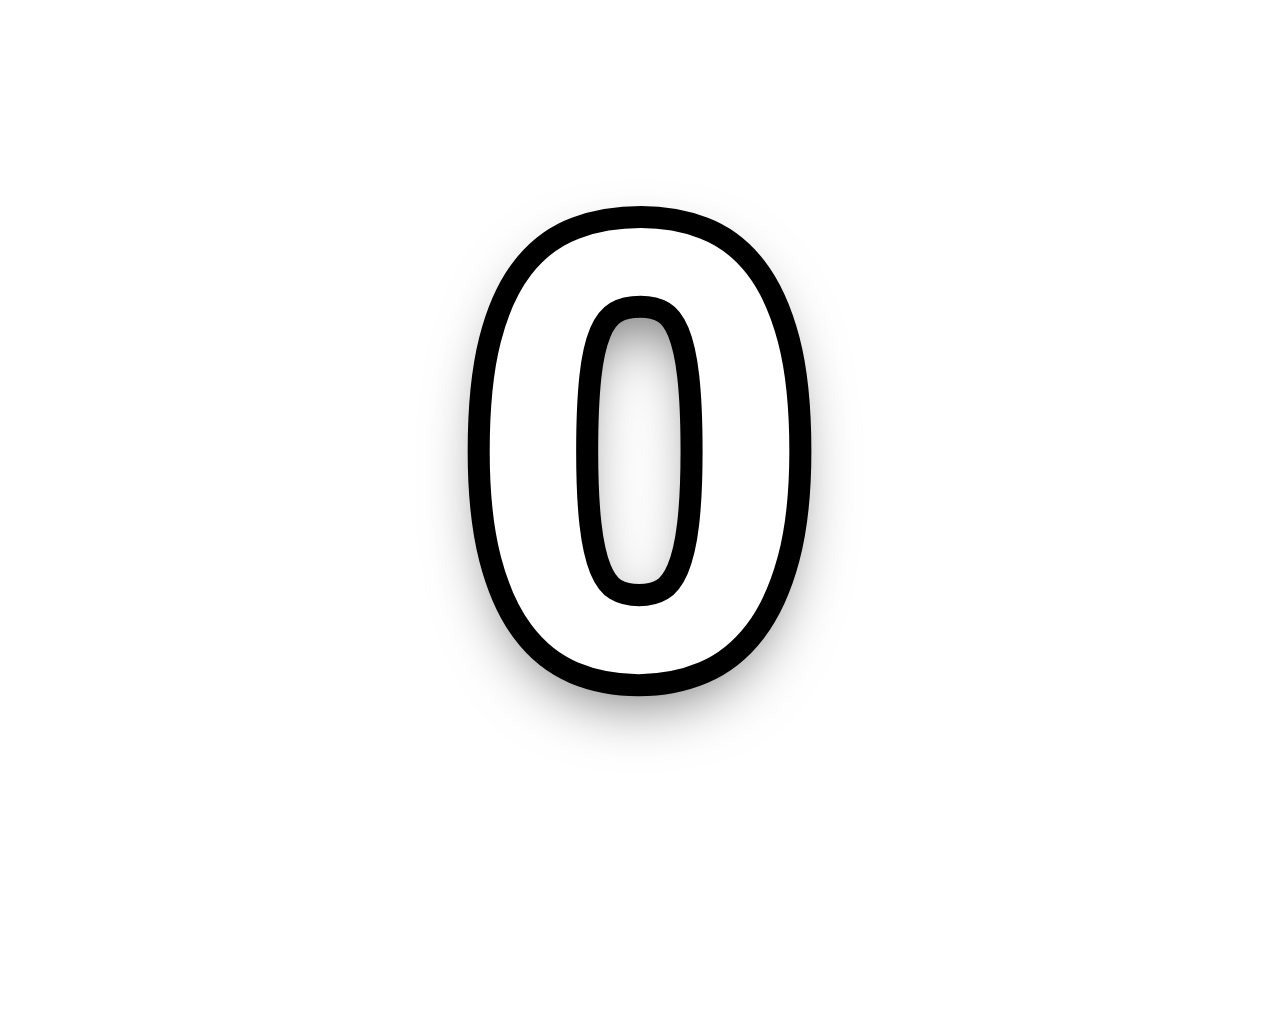
==== overlay/index.html @ 72db2e02 "Add "Support" button and personal presets installed from zip packs - SUPPORT_URL in app/__init__.py:" ====
<!doctype html>
<html lang="ru" data-preset="classic">
<head>
  <meta charset="utf-8">
  <title>Счётчик матов — оверлей</title>
  <link rel="stylesheet" href="style.css">
</head>
<body>
  <div id="counter" class="counter">
    <span id="label" class="label" hidden></span>
    <div id="number" class="number">
      <span id="glow" class="glow"></span>
      <span id="value" class="value">0</span>
    </div>
  </div>
  <script src="presets.js"></script>
  <script src="custom-presets.js"></script>
  <script src="sound.js"></script>
  <script src="overlay.js"></script>
</body>
</html>
---- overlay/style.css ----
/* Размер и цвет задаются из overlay.js по параметрам ?size= и ?color= */
:root {
  --size: 120px;
  --color: #ffffff;
  /* Подпись меньше числа; объявлено здесь, чтобы считаться от --size числа */
  --label-size: calc(var(--size) * 0.4);
}

/* Полностью прозрачный фон для OBS */
html,
body {
  margin: 0;
  padding: 0;
  background: transparent;
  overflow: hidden;
}

body {
  width: 100vw;
  height: 100vh;
  display: flex;
  align-items: center;
  justify-content: center;
  font-family: "Segoe UI Black", "Arial Black", "Segoe UI", Arial, sans-serif;
  font-weight: 900;
  user-select: none;
}

/* Подпись и число — один блок; положение подписи задаёт data-label-position на <html>. */
.counter {
  display: flex;
  align-items: center;
  gap: calc(var(--size) * 0.15);
  line-height: 1;
}

:root[data-label-position="right"] .counter { flex-direction: row-reverse; }
:root[data-label-position="top"] .counter { flex-direction: column; gap: calc(var(--size) * 0.05); }
:root[data-label-position="bottom"] .counter { flex-direction: column-reverse; gap: calc(var(--size) * 0.05); }

/* Вокруг числа строятся вспышка, «+N» и искры */
.number {
  position: relative;
}

/* Внутри подписи --size — её размер: обводка и тени пресетов уменьшаются вместе с ней */
.label {
  --size: var(--label-size);
  font-size: var(--size);
  color: var(--color);
  white-space: nowrap;
}

.value {
  position: relative;
  display: inline-block;
  font-size: var(--size);
  color: var(--color);
  font-variant-numeric: tabular-nums;
}

/* Обводка рисуется под заливкой, чтобы цифры не становились тоньше.
   Подпись оформляется так же, как число, во всех пресетах ниже. */
.value,
.label {
  -webkit-text-stroke: calc(var(--size) * 0.07) #000;
  paint-order: stroke fill;
  text-shadow: 0 calc(var(--size) * 0.04) calc(var(--size) * 0.1) rgba(0, 0, 0, 0.6);
}

/* Вспышка за числом */
.glow {
  position: absolute;
  inset: -40%;
  border-radius: 50%;
  background: radial-gradient(circle, var(--color) 0%, transparent 65%);
  opacity: 0;
  pointer-events: none;
}

/* Всплывающая надпись «+1» */
.plus {
  position: absolute;
  left: 50%;
  top: 0;
  font-size: calc(var(--size) * 0.45);
  color: var(--color);
  -webkit-text-stroke: calc(var(--size) * 0.03) #000;
  paint-order: stroke fill;
  text-shadow: 0 2px 6px rgba(0, 0, 0, 0.6);
  white-space: nowrap;
  pointer-events: none;
  opacity: 0;
}

/* ===================== Пресеты оформления =====================
   Пресет задаётся атрибутом data-preset на <html> (см. overlay.js).
   "classic" — стили выше без изменений. Цвет цифр (--color) выставляет
   overlay.js: из ?color= или из пресета (presets.js). */

/* --- Мем: Impact, толстая чёрная обводка --- */
:root[data-preset="impact"] body {
  font-family: Impact, Haettenschweiler, "Arial Narrow Bold", "Arial Black", sans-serif;
  font-weight: 400;
}

:root[data-preset="impact"] .value,
:root[data-preset="impact"] .label {
  letter-spacing: 0.02em;
  -webkit-text-stroke: calc(var(--size) * 0.09) #000;
  text-shadow: calc(var(--size) * 0.03) calc(var(--size) * 0.05) 0 #000;
}

:root[data-preset="impact"] .plus {
  -webkit-text-stroke: calc(var(--size) * 0.05) #000;
  text-shadow: none;
}

:root[data-preset="impact"] .glow {
  display: none;
}

/* --- Неон: светящиеся контуры, медленная пульсация --- */
:root[data-preset="neon"] {
  --accent: #ff2bd6;
}

:root[data-preset="neon"] body {
  font-family: Bahnschrift, "Segoe UI Variable Display", "Segoe UI", Arial, sans-serif;
  font-weight: 600;
}

:root[data-preset="neon"] .value,
:root[data-preset="neon"] .label {
  -webkit-text-stroke: 0;
  text-shadow:
    0 0 calc(var(--size) * 0.04) #fff,
    0 0 calc(var(--size) * 0.1) var(--color),
    0 0 calc(var(--size) * 0.22) var(--accent),
    0 0 calc(var(--size) * 0.4) var(--accent);
  animation: neon-pulse 2.4s ease-in-out infinite;
}

:root[data-preset="neon"] .plus {
  color: var(--accent);
  -webkit-text-stroke: 0;
  text-shadow:
    0 0 calc(var(--size) * 0.03) #fff,
    0 0 calc(var(--size) * 0.12) var(--accent);
}

:root[data-preset="neon"] .glow {
  background: radial-gradient(circle, var(--accent) 0%, transparent 60%);
}

@keyframes neon-pulse {
  0%, 100% { filter: brightness(1); }
  50% { filter: brightness(1.25); }
}

/* --- Ретро: моноширинный шрифт, жёсткая «пиксельная» тень --- */
:root[data-preset="retro"] body {
  font-family: Consolas, "Lucida Console", "Courier New", monospace;
  font-weight: 700;
}

:root[data-preset="retro"] .value,
:root[data-preset="retro"] .label {
  -webkit-text-stroke: 0;
  text-shadow:
    calc(var(--size) * 0.05) calc(var(--size) * 0.05) 0 #d6262b,
    calc(var(--size) * 0.1) calc(var(--size) * 0.1) 0 #000;
}

:root[data-preset="retro"] .plus {
  -webkit-text-stroke: 0;
  text-shadow: calc(var(--size) * 0.03) calc(var(--size) * 0.03) 0 #000;
}

:root[data-preset="retro"] .glow {
  display: none;
}

/* --- Минимализм: без обводки, мягкая тень --- */
:root[data-preset="minimal"] body {
  font-family: "Segoe UI Variable Display", "Segoe UI", "Helvetica Neue", Arial, sans-serif;
  font-weight: 600;
}

:root[data-preset="minimal"] .value,
:root[data-preset="minimal"] .label {
  -webkit-text-stroke: 0;
  text-shadow: 0 calc(var(--size) * 0.02) calc(var(--size) * 0.08) rgba(0, 0, 0, 0.55);
}

:root[data-preset="minimal"] .plus {
  font-size: calc(var(--size) * 0.3);
  -webkit-text-stroke: 0;
  text-shadow: 0 1px 4px rgba(0, 0, 0, 0.6);
}

:root[data-preset="minimal"] .glow {
  display: none;
}

/* --- Взрыв: огненные цифры и искры --- */
:root[data-preset="explosion"] {
  --accent: #ff3d00;
}

:root[data-preset="explosion"] body {
  font-family: "Arial Black", "Segoe UI Black", "Segoe UI", Arial, sans-serif;
  font-weight: 900;
}

:root[data-preset="explosion"] .value,
:root[data-preset="explosion"] .label {
  -webkit-text-stroke: calc(var(--size) * 0.07) #2a0a00;
  text-shadow:
    0 0 calc(var(--size) * 0.12) var(--accent),
    0 calc(var(--size) * 0.04) calc(var(--size) * 0.1) rgba(0, 0, 0, 0.6);
}

:root[data-preset="explosion"] .plus {
  -webkit-text-stroke: calc(var(--size) * 0.03) #2a0a00;
  text-shadow: 0 0 calc(var(--size) * 0.1) var(--accent);
}

:root[data-preset="explosion"] .glow {
  background: radial-gradient(circle, #fff 0%, var(--color) 25%, var(--accent) 45%, transparent 68%);
}

/* Искра — маленький светящийся кружок из центра числа */
.spark {
  position: absolute;
  left: 50%;
  top: 50%;
  width: calc(var(--size) * 0.09);
  height: calc(var(--size) * 0.09);
  margin: calc(var(--size) * -0.045) 0 0 calc(var(--size) * -0.045);
  border-radius: 50%;
  background: var(--color);
  box-shadow: 0 0 calc(var(--size) * 0.08) var(--accent, var(--color));
  pointer-events: none;
  opacity: 0;
}

/* --- Хорёк: тёплые «соболиные» цвета, круглый шрифт, хорёк и следы лапок --- */
:root[data-preset="ferret"] {
  --fur: #8a5a34;
  --fur-dark: #4a2c17;
  --nose: #ff8fb1;
}

:root[data-preset="ferret"] body {
  font-family: "Comic Sans MS", "Segoe Print", "Segoe UI Black", Arial, sans-serif;
  font-weight: 700;
}

:root[data-preset="ferret"] .value,
:root[data-preset="ferret"] .label {
  -webkit-text-stroke: calc(var(--size) * 0.08) var(--fur-dark);
  text-shadow:
    0 calc(var(--size) * 0.05) 0 var(--fur),
    0 calc(var(--size) * 0.06) calc(var(--size) * 0.12) rgba(0, 0, 0, 0.5);
}

.goo {
  color: var(--nose);
  -webkit-text-stroke: calc(var(--size) * 0.03) var(--fur-dark);
  text-shadow: 0 2px 6px rgba(0, 0, 0, 0.5);
}

:root[data-preset="ferret"] .glow {
  background: radial-gradient(circle, var(--nose) 0%, transparent 60%);
}

/* «гу-гу!» — облачко-возглас рядом с числом */
.goo {
  position: absolute;
  right: -10%;
  top: -10%;
  font-size: calc(var(--size) * 0.3);
  paint-order: stroke fill;
  white-space: nowrap;
  pointer-events: none;
  opacity: 0;
}

/* Пробегающий хорёк (SVG из overlay.js) и следы лапок у нижнего края числа */
.ferret,
.paw {
  position: absolute;
  left: 50%;
  pointer-events: none;
  opacity: 0;
}

.ferret {
  bottom: calc(var(--size) * -0.14);
  width: calc(var(--size) * 1.2);
  margin-left: calc(var(--size) * -0.6);
}

/* Бег прыжками: передние лапы работают парой, задние — парой, навстречу передним.
   Один взмах лап (108 мс) — один скачок хорька в overlay.js
   (FERRET_RUN_MS / FERRET_HOPS = 650 / 6), то есть одно «гу» в звуке. */
.ferret .leg {
  transform-box: fill-box;
  transform-origin: 50% 0;
  animation: ferret-stride 108ms ease-in-out infinite alternate;
}

.ferret .hind {
  animation-direction: alternate-reverse;
}

.ferret .far {
  animation-delay: -27ms;
}

@keyframes ferret-stride {
  from {
    transform: rotate(28deg);
  }
  to {
    transform: rotate(-28deg);
  }
}

.paw {
  bottom: calc(var(--size) * -0.08);
  width: calc(var(--size) * 0.14);
  margin-left: calc(var(--size) * -0.07);
}
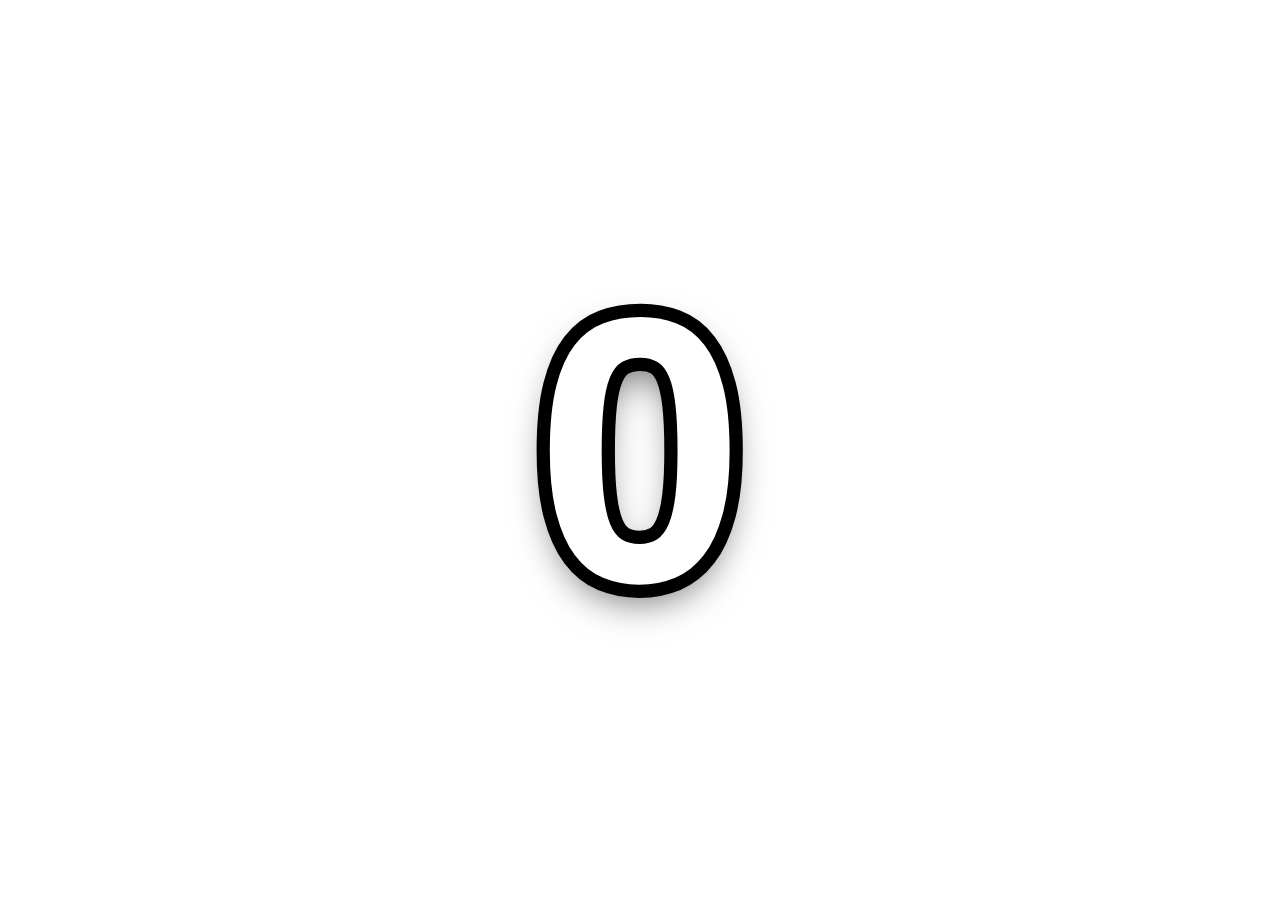
==== commit c6535806: "Размеры по источникам, галочки таймера и цели, запикивание, правки Хеллоуина - один размер числа и п" ====
--- a/overlay/index.html
+++ b/overlay/index.html
@@ -7,15 +7,16 @@
 </head>
 <body>
   <div id="counter" class="counter">
+    <span id="glow" class="glow"></span>
     <span id="label" class="label" hidden></span>
     <div id="number" class="number">
-      <span id="glow" class="glow"></span>
       <span id="value" class="value">0</span>
     </div>
   </div>
   <script src="presets.js"></script>
   <script src="custom-presets.js"></script>
   <script src="sound.js"></script>
+  <script src="motion.js"></script>
   <script src="overlay.js"></script>
 </body>
 </html>
--- a/overlay/style.css
+++ b/overlay/style.css
@@ -3,7 +3,7 @@
   --size: 120px;
   --color: #ffffff;
   /* Подпись меньше числа; объявлено здесь, чтобы считаться от --size числа */
-  --label-size: calc(var(--size) * 0.4);
+  --label-size: calc(var(--size) * 0.85);
 }
 
 /* Полностью прозрачный фон для OBS */
@@ -28,6 +28,8 @@
 
 /* Подпись и число — один блок; положение подписи задаёт data-label-position на <html>. */
 .counter {
+  position: relative;
+  isolation: isolate; /* вспышка лежит за подписью и числом, но не уходит за страницу */
   display: flex;
   align-items: center;
   gap: calc(var(--size) * 0.15);
@@ -70,12 +72,26 @@
 
 /* Вспышка за числом */
 .glow {
+  z-index: -1;
   position: absolute;
   inset: -40%;
   border-radius: 50%;
   background: radial-gradient(circle, var(--color) 0%, transparent 65%);
   opacity: 0;
   pointer-events: none;
+}
+
+/* Звёзды на особом числе (10, 50, 100… или цель) */
+.spark {
+  position: absolute;
+  left: 50%;
+  top: 50%;
+  font-size: calc(var(--size) * 0.3);
+  color: var(--accent, var(--color));
+  -webkit-text-stroke: calc(var(--size) * 0.02) #000;
+  paint-order: stroke fill;
+  pointer-events: none;
+  opacity: 0;
 }
 
 /* Всплывающая надпись «+1» */
@@ -245,91 +261,208 @@
   opacity: 0;
 }
 
-/* --- Хорёк: тёплые «соболиные» цвета, круглый шрифт, хорёк и следы лапок --- */
-:root[data-preset="ferret"] {
-  --fur: #8a5a34;
-  --fur-dark: #4a2c17;
-  --nose: #ff8fb1;
-}
-
-:root[data-preset="ferret"] body {
-  font-family: "Comic Sans MS", "Segoe Print", "Segoe UI Black", Arial, sans-serif;
-  font-weight: 700;
-}
-
-:root[data-preset="ferret"] .value,
-:root[data-preset="ferret"] .label {
-  -webkit-text-stroke: calc(var(--size) * 0.08) var(--fur-dark);
-  text-shadow:
-    0 calc(var(--size) * 0.05) 0 var(--fur),
-    0 calc(var(--size) * 0.06) calc(var(--size) * 0.12) rgba(0, 0, 0, 0.5);
-}
-
-.goo {
-  color: var(--nose);
-  -webkit-text-stroke: calc(var(--size) * 0.03) var(--fur-dark);
-  text-shadow: 0 2px 6px rgba(0, 0, 0, 0.5);
-}
-
-:root[data-preset="ferret"] .glow {
-  background: radial-gradient(circle, var(--nose) 0%, transparent 60%);
-}
-
-/* «гу-гу!» — облачко-возглас рядом с числом */
-.goo {
-  position: absolute;
-  right: -10%;
-  top: -10%;
-  font-size: calc(var(--size) * 0.3);
-  paint-order: stroke fill;
-  white-space: nowrap;
+/* --- Цензура: фирменный стиль. Красная плашка с белым «#!» — как значок программы --- */
+:root[data-preset="swearcounter"] {
+  --brand-red: #e0282a;
+  --brand-red-dark: #a81618;
+}
+
+:root[data-preset="swearcounter"] .value {
+  /* Почти квадрат, как значок: поля больше по вертикали, а у одной цифры плашка ровно квадратная */
+  min-width: 1.32em;
+  box-sizing: border-box;
+  padding: 0.14em 0.14em 0.18em;
+  text-align: center;
+  border-radius: 0.3em;
+  background: linear-gradient(180deg, var(--brand-red) 0%, var(--brand-red-dark) 100%);
+  box-shadow:
+    inset 0 0.04em 0 rgba(255, 255, 255, 0.28),
+    0 0.05em 0 rgba(0, 0, 0, 0.35),
+    0 0.1em 0.22em rgba(0, 0, 0, 0.45);
+  -webkit-text-stroke: 0;
+  text-shadow: 0 0.03em 0 rgba(0, 0, 0, 0.3);
+}
+
+:root[data-preset="swearcounter"] .label {
+  -webkit-text-stroke: calc(var(--size) * 0.07) var(--brand-red-dark);
+  text-shadow: 0 calc(var(--size) * 0.04) calc(var(--size) * 0.1) rgba(0, 0, 0, 0.5);
+}
+
+:root[data-preset="swearcounter"] .glow {
+  background: radial-gradient(circle, var(--brand-red) 0%, transparent 65%);
+}
+
+/* «Пузырь» комикса с руганью над плашкой */
+:root[data-preset="swearcounter"] .plus.censor-bubble {
+  top: -0.1em;
+  padding: 0.08em 0.4em 0.14em;
+  border-radius: 0.5em 0.5em 0.5em 0.12em;
+  font-size: calc(var(--size) * 0.42);
+  letter-spacing: 0.06em;
+  color: #fff;
+  background: var(--brand-red-dark);
+  border: calc(var(--size) * 0.025) solid #fff;
+  -webkit-text-stroke: 0;
+  text-shadow: none;
+  box-shadow: 0 0.06em 0.18em rgba(0, 0, 0, 0.5);
+}
+
+/* --- 🎃 Проклятый мат: оформление события «Хеллоуин» (app/events.py) ---
+   Временное: после 1 ноября оверлей сам переключается на обычное оформление.
+   Шрифт Rubik Wet Paint (SIL OFL 1.1, scripts/third_party/OFL-RubikWetPaint.txt), с кириллицей. */
+@font-face {
+  font-family: "Rubik Wet Paint";
+  src: url("fonts/rubik-wet-paint.woff2") format("woff2");
+  font-display: block;
+}
+
+:root[data-preset="halloween"] {
+  --pumpkin-dark: #3a0d5c;
+  --curse: #7dff4f;
+}
+
+:root[data-preset="halloween"] body {
+  font-family: "Rubik Wet Paint", "Segoe UI Black", "Arial Black", sans-serif;
+  font-weight: 400;
+}
+
+:root[data-preset="halloween"] .value,
+:root[data-preset="halloween"] .label {
+  -webkit-text-stroke: calc(var(--size) * 0.06) var(--pumpkin-dark);
+  text-shadow:
+    0 0 calc(var(--size) * 0.08) rgba(255, 138, 31, 0.9),
+    0 0 calc(var(--size) * 0.25) rgba(255, 90, 0, 0.6),
+    0 calc(var(--size) * 0.05) calc(var(--size) * 0.08) rgba(0, 0, 0, 0.8);
+}
+
+/* Свеча внутри тыквы: цифры всё время чуть мерцают */
+:root[data-preset="halloween"] .value {
+  animation: pumpkin-candle 2.6s ease-in-out infinite;
+}
+
+@keyframes pumpkin-candle {
+  0%, 100% { filter: brightness(1); }
+  18% { filter: brightness(1.18); }
+  22% { filter: brightness(0.85); }
+  40% { filter: brightness(1.08); }
+  63% { filter: brightness(0.92); }
+  70% { filter: brightness(1.15); }
+}
+
+/* Две тыквы по краям: одна слева от текста (или от числа, если подписи нет), вторая справа от числа.
+   Подпись сверху или снизу — обе по бокам числа. Число и тыквы — flex-элементы,
+   поэтому смена цифр не двигает тыквы. */
+:root[data-preset="halloween"] .number {
+  display: flex;
+  align-items: center;
+  gap: calc(var(--size) * 0.08);
+}
+
+:root[data-preset="halloween"] :is(.counter, .number)::before,
+:root[data-preset="halloween"] :is(.counter, .number)::after {
+  content: none;
+  font-size: calc(var(--size) * 0.55);
+  font-family: "Segoe UI Emoji", "Apple Color Emoji", "Noto Color Emoji", sans-serif;
+  -webkit-text-stroke: 0;
+  animation: pumpkin-wobble 3.4s ease-in-out infinite;
+}
+
+:root[data-preset="halloween"] .number::after { animation-delay: -1.7s; animation-direction: reverse; }
+
+/* Подпись слева (и по умолчанию): тыква перед подписью и тыква после числа */
+:root[data-preset="halloween"]:not([data-label-position="right"], [data-label-position="top"], [data-label-position="bottom"]) .counter::before,
+:root[data-preset="halloween"]:not([data-label-position="right"], [data-label-position="top"], [data-label-position="bottom"]) .number::after {
+  content: "🎃";
+}
+
+/* Подпись справа (порядок обратный): тыква справа от подписи и слева от числа */
+:root[data-preset="halloween"][data-label-position="right"] .counter::before,
+:root[data-preset="halloween"][data-label-position="right"] .number::before {
+  content: "🎃";
+}
+
+/* Подпись сверху или снизу: тыквы по бокам числа */
+:root[data-preset="halloween"][data-label-position="top"] .number::before,
+:root[data-preset="halloween"][data-label-position="top"] .number::after,
+:root[data-preset="halloween"][data-label-position="bottom"] .number::before,
+:root[data-preset="halloween"][data-label-position="bottom"] .number::after {
+  content: "🎃";
+}
+
+@keyframes pumpkin-wobble {
+  0%, 100% { transform: translateY(0) rotate(-10deg); }
+  50% { transform: translateY(-12%) rotate(6deg); }
+}
+
+:root[data-preset="halloween"] .glow {
+  /* Мягкий туман без границы: цвет плавно растворяется к краю блока.
+     Окутывает подпись и число вместе (вспышка лежит в .counter), поэтому по бокам запас меньше. */
+  inset: -80% -15%;
+  background: radial-gradient(closest-side,
+    rgba(255, 140, 30, 0.84) 0%,
+    rgba(255, 100, 10, 0.66) 25%,
+    rgba(160, 50, 200, 0.44) 52%,
+    rgba(100, 30, 160, 0.18) 78%,
+    rgba(100, 30, 160, 0) 100%);
+  filter: blur(calc(var(--size) * 0.08));
+}
+
+:root[data-preset="halloween"] .plus {
+  color: var(--curse);
+  -webkit-text-stroke: calc(var(--size) * 0.025) var(--pumpkin-dark);
+  text-shadow: 0 0 calc(var(--size) * 0.08) rgba(125, 255, 79, 0.8);
+}
+
+/* Летучие мыши и призраки, которые разлетаются от числа */
+:root[data-preset="halloween"] .spook {
+  position: absolute;
+  left: 50%;
+  top: 40%;
+  font-size: calc(var(--size) * 0.32);
+  font-family: "Segoe UI Emoji", "Apple Color Emoji", "Noto Color Emoji", sans-serif;
   pointer-events: none;
   opacity: 0;
 }
 
-/* Пробегающий хорёк (SVG из overlay.js) и следы лапок у нижнего края числа */
-.ferret,
-.paw {
-  position: absolute;
-  left: 50%;
-  pointer-events: none;
-  opacity: 0;
-}
-
-.ferret {
-  bottom: calc(var(--size) * -0.14);
-  width: calc(var(--size) * 1.2);
-  margin-left: calc(var(--size) * -0.6);
-}
-
-/* Бег прыжками: передние лапы работают парой, задние — парой, навстречу передним.
-   Один взмах лап (108 мс) — один скачок хорька в overlay.js
-   (FERRET_RUN_MS / FERRET_HOPS = 650 / 6), то есть одно «гу» в звуке. */
-.ferret .leg {
-  transform-box: fill-box;
-  transform-origin: 50% 0;
-  animation: ferret-stride 108ms ease-in-out infinite alternate;
-}
-
-.ferret .hind {
-  animation-direction: alternate-reverse;
-}
-
-.ferret .far {
-  animation-delay: -27ms;
-}
-
-@keyframes ferret-stride {
-  from {
-    transform: rotate(28deg);
-  }
-  to {
-    transform: rotate(-28deg);
-  }
-}
-
-.paw {
-  bottom: calc(var(--size) * -0.08);
-  width: calc(var(--size) * 0.14);
-  margin-left: calc(var(--size) * -0.07);
-}
+/* Проклятие (каждое 13-е): цифры горят зелёным огнём */
+:root[data-preset="halloween"][data-cursed] .value {
+  color: var(--curse);
+  text-shadow:
+    0 0 calc(var(--size) * 0.1) rgba(125, 255, 79, 1),
+    0 0 calc(var(--size) * 0.3) rgba(40, 200, 40, 0.8),
+    0 0 calc(var(--size) * 0.6) rgba(20, 120, 20, 0.6);
+}
+
+:root[data-preset="halloween"] .curse-bubble {
+  font-size: calc(var(--size) * 0.3);
+  color: var(--curse);
+  letter-spacing: 0.06em;
+}
+
+/* ===================== Смена числа (overlay/motion.js) =====================
+   На время анимации каждая цифра — ячейка: новая цифра в потоке, старая поверх неё. */
+.mc-cell {
+  position: relative;
+  display: inline-block;
+  perspective: 3em;
+}
+
+.mc-in {
+  display: inline-block;
+}
+
+.mc-out {
+  position: absolute;
+  left: 0;
+  top: 0;
+  width: 100%;
+  text-align: center;
+}
+
+/* Глитч: цифра расслаивается на красный и голубой */
+.mc-glitch .mc-in,
+.mc-glitch .mc-out {
+  text-shadow:
+    calc(var(--size) * -0.04) 0 0 rgba(255, 0, 80, 0.85),
+    calc(var(--size) * 0.04) 0 0 rgba(0, 230, 255, 0.85);
+}
